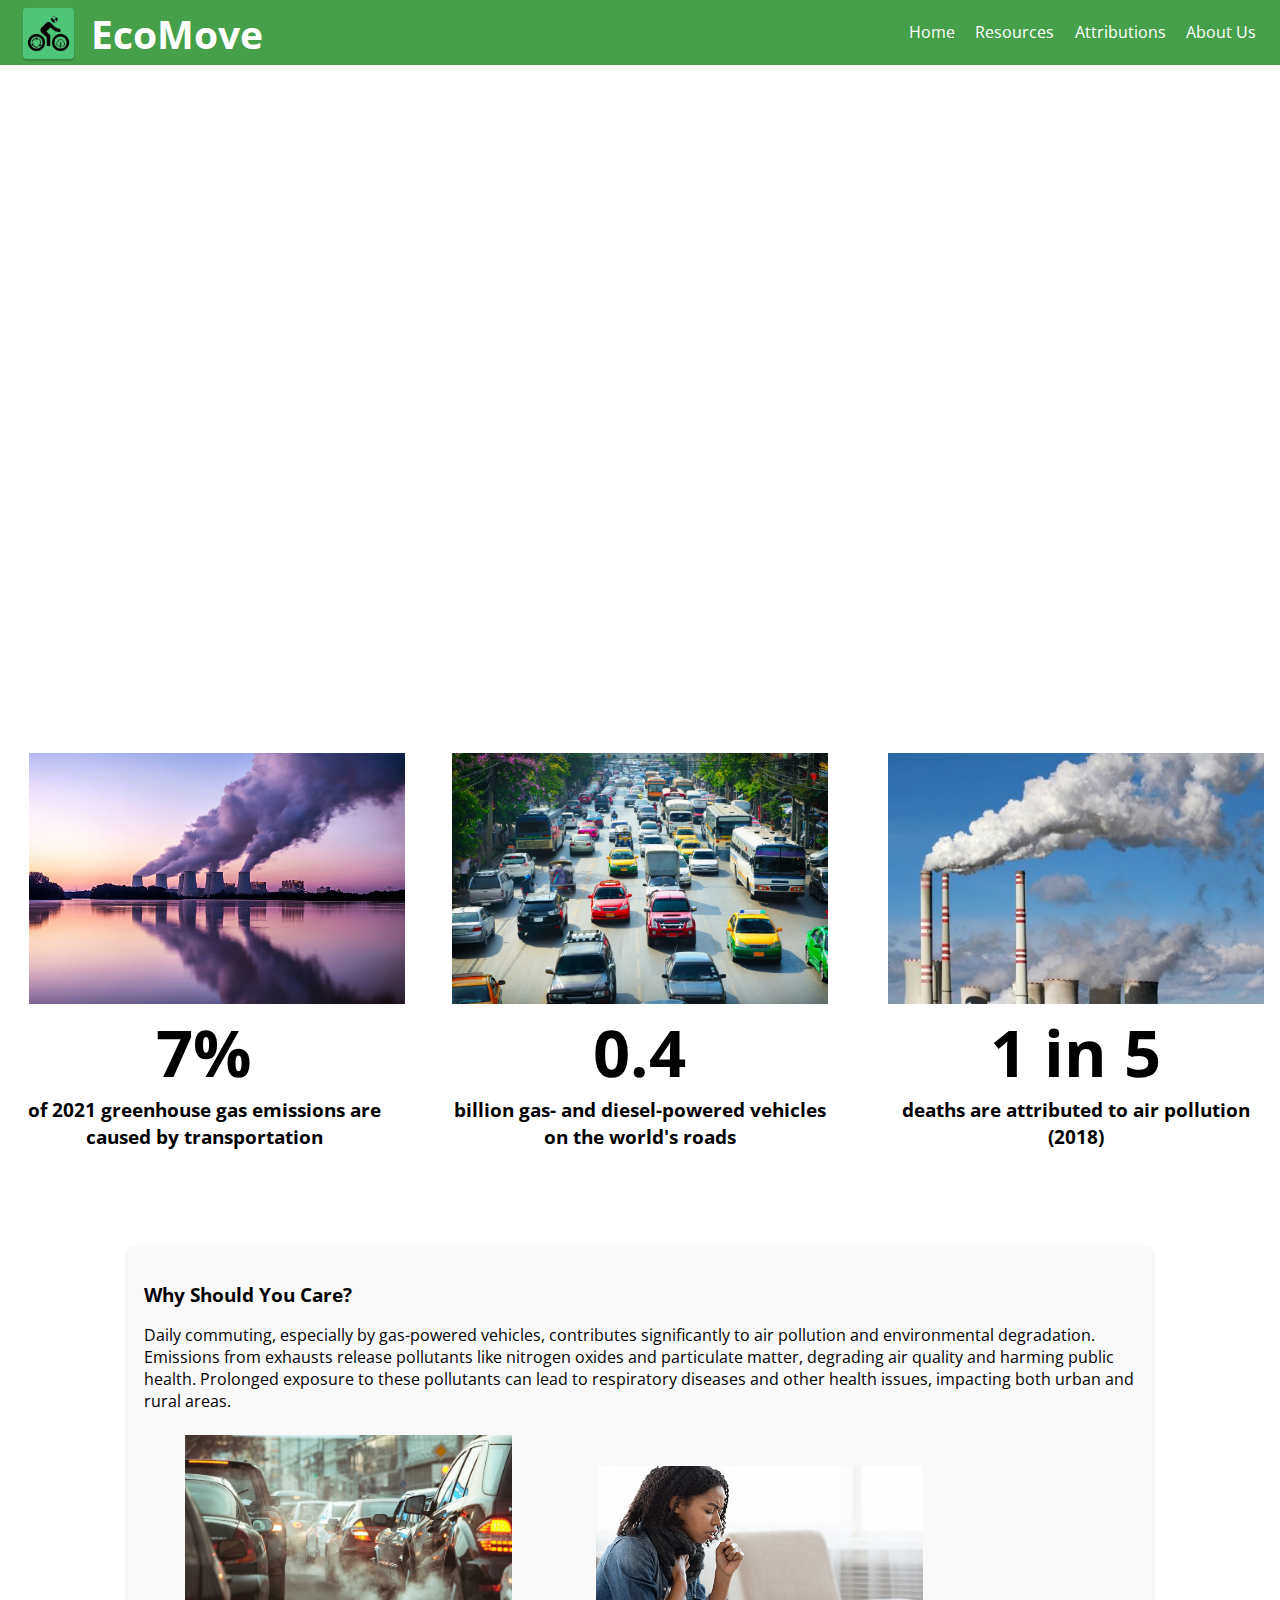
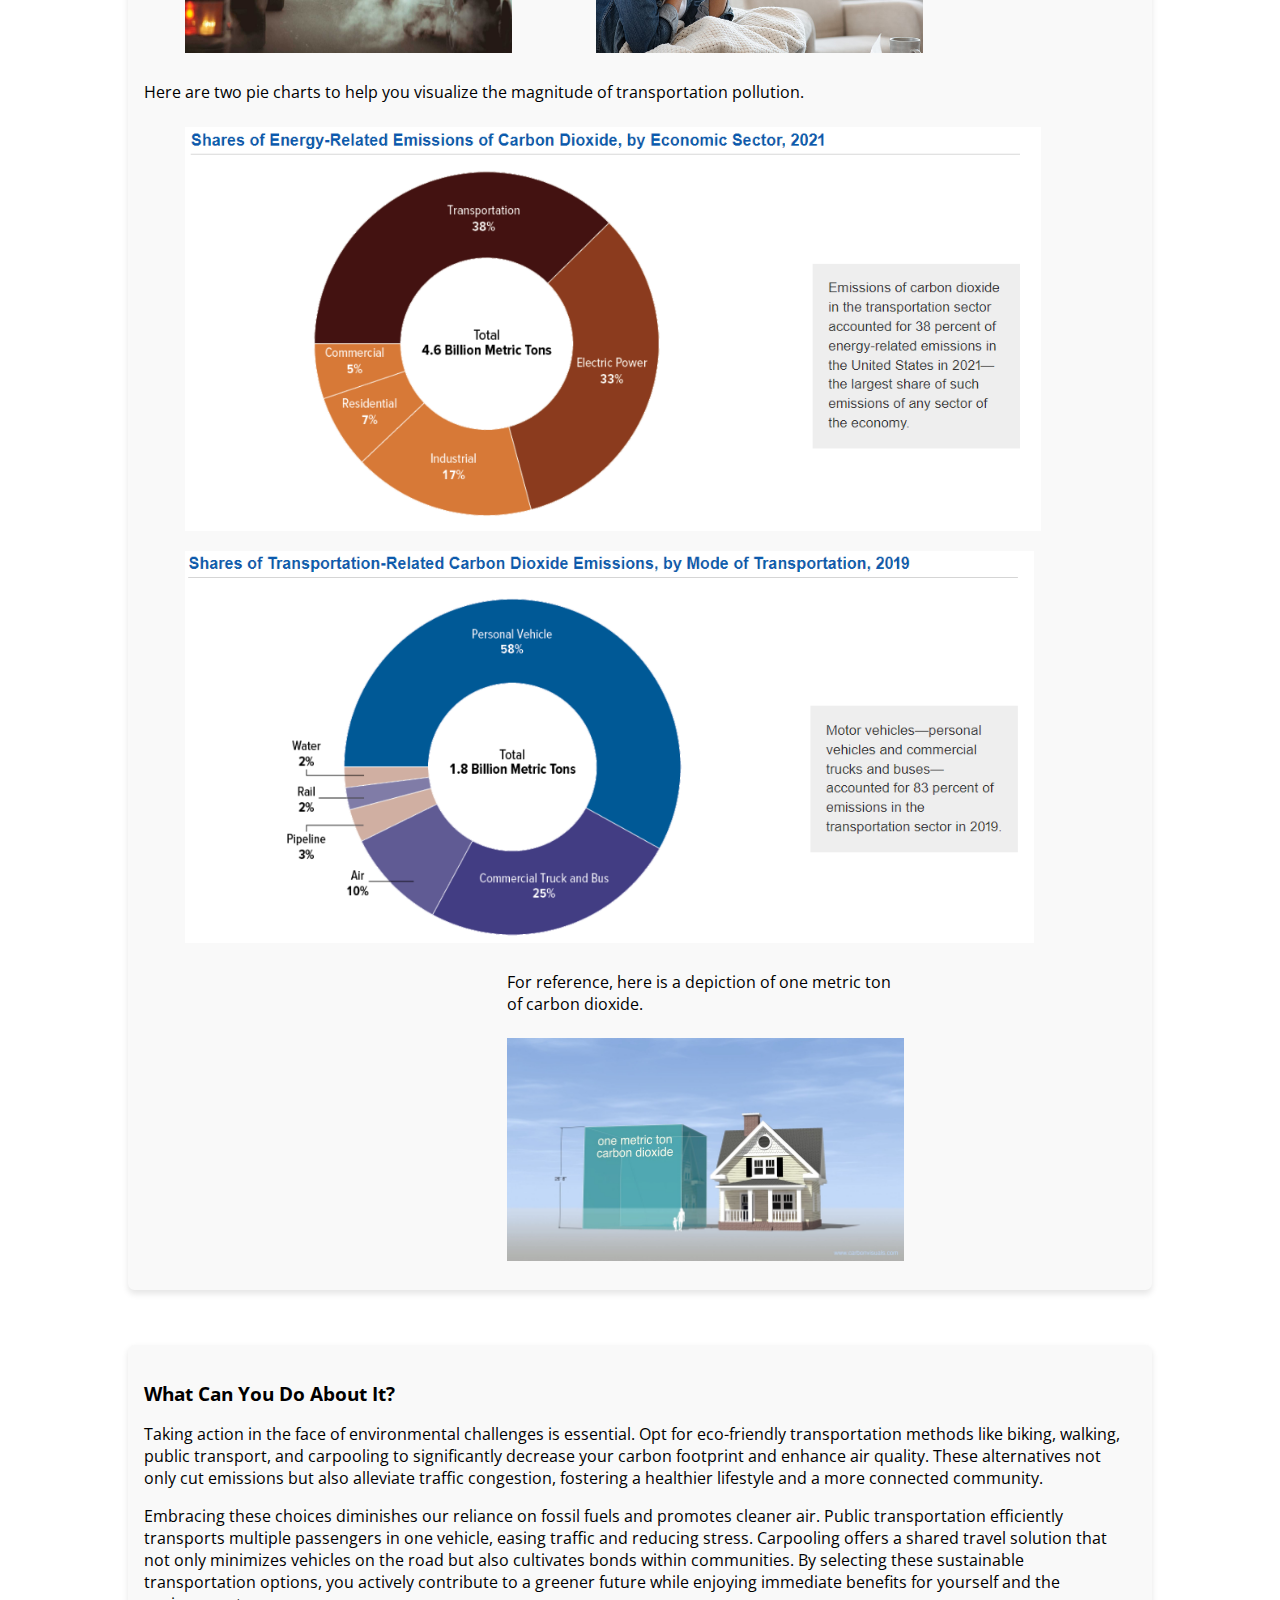
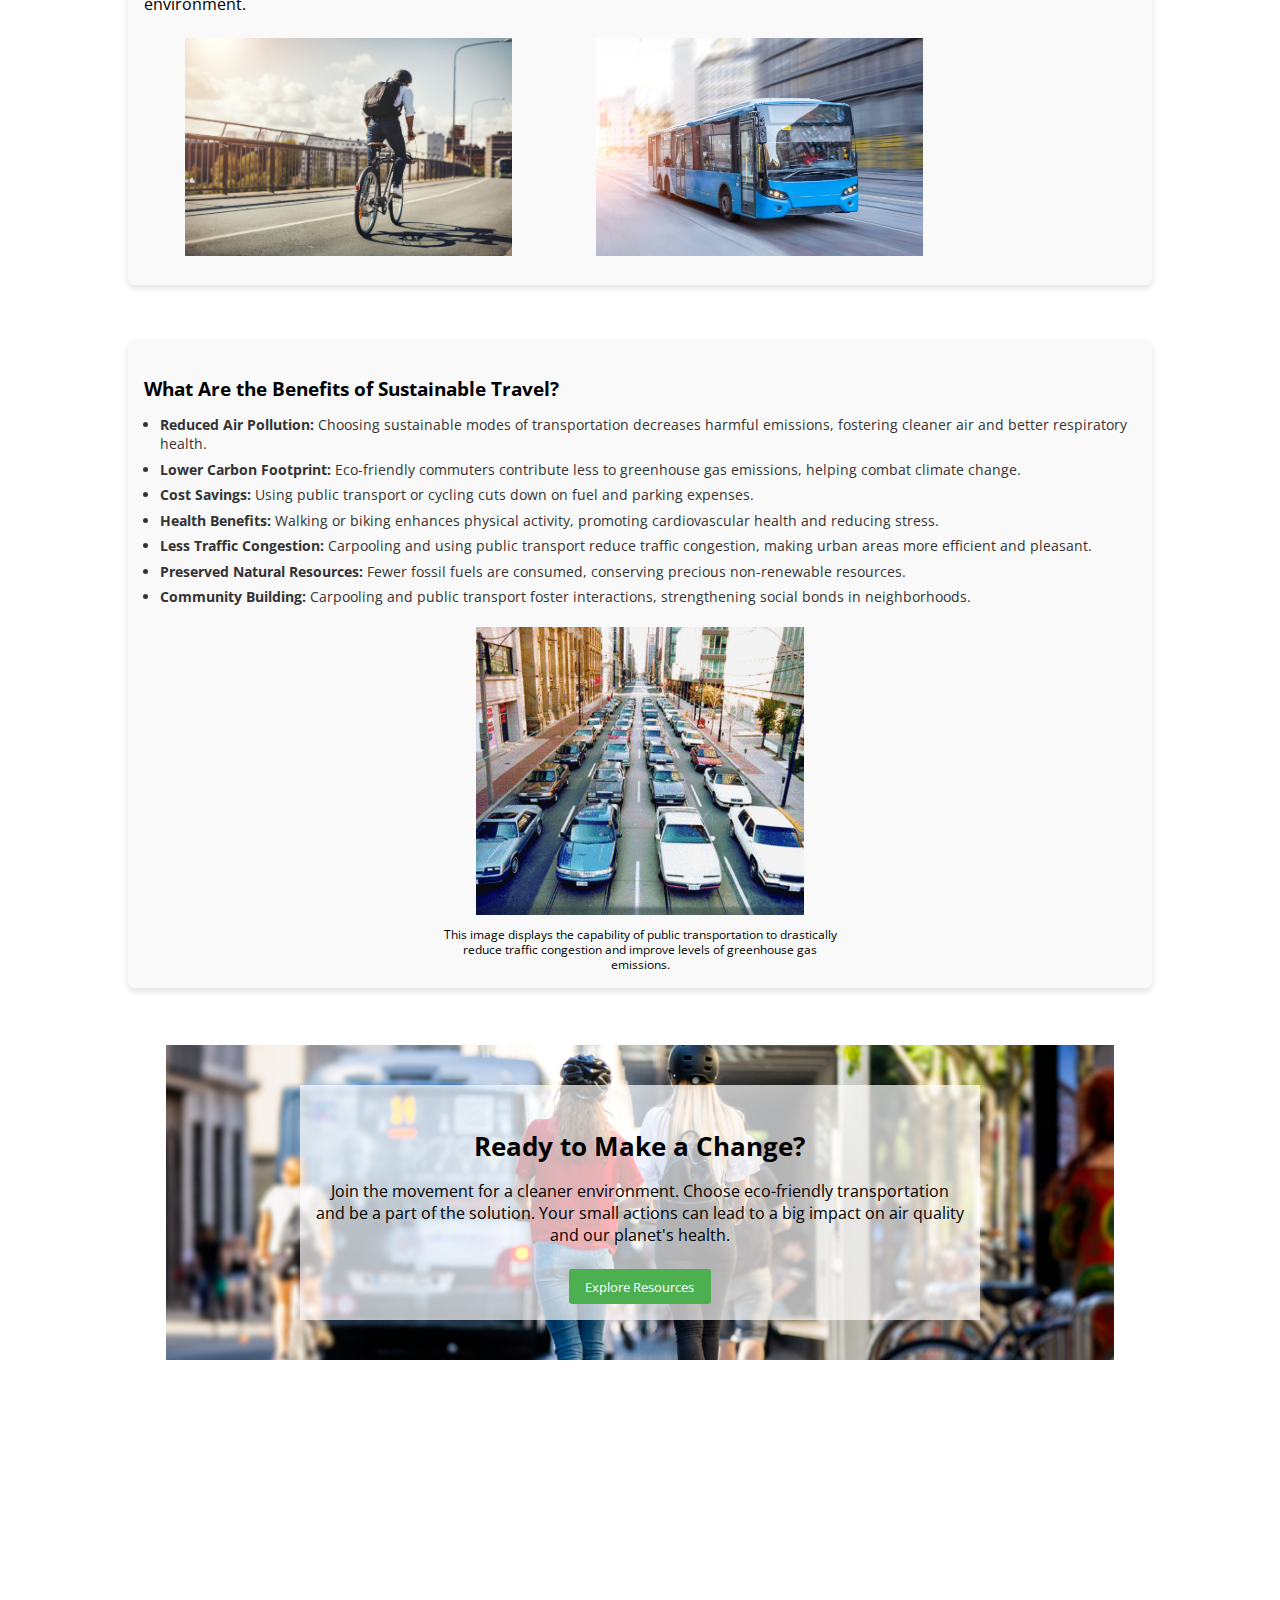
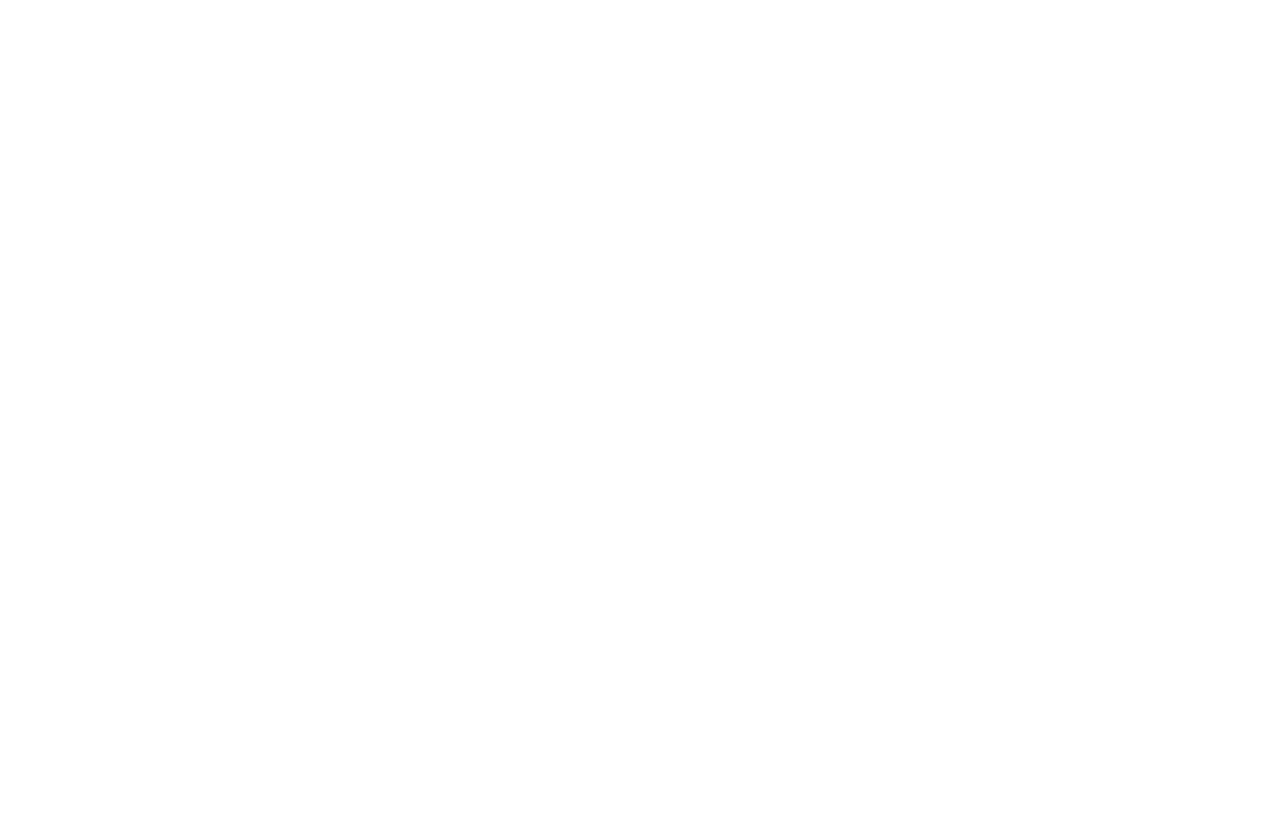
==== index.html @ 1f38a6b7 "Add files via upload" ====
<!DOCTYPE html>
<html lang="en">
<head>
    <meta charset="UTF-8">
    <meta name="viewport" content="width=device-width, initial-scale=1.0">
    <link rel="stylesheet" href="style.css">
    <title>EcoMove</title>

    <!-- Include Google Fonts -->
    <link rel="preconnect" href="https://fonts.googleapis.com">
    <link rel="preconnect" href="https://fonts.gstatic.com" crossorigin>
    <link href="https://fonts.googleapis.com/css2?family=Open+Sans:wght@300;400;500&display=swap" rel="stylesheet"> 
</head>

<body>

    <!-- Top Bar with Logo and Navigation Links -->
    <div class="top-bar">
        <div class="logo">
            <img src="images/logo.png" alt="EcoMove Logo">
            <span class="logo-text">EcoMove</span>
        </div>
        <nav class="navigation">
            <a href="index.html">Home</a>
            <a href="resources.html">Resources</a>
            <a href="attributions.html">Attributions</a>
            <a href="about-us.html">About Us</a>
        </nav>
    </div>

    <!-- Video Background with Intro Text -->
    <div class="video-container">
        <video autoplay loop muted>
            <source src="videos/forest_pan.mp4" type="video/mp4">
        </video>

        <!-- Introductory Text Overlaid on Video -->
        <div class="video-text">
            <h2>Join the Movement for a Greener Future</h2>
            <p>Empowering eco-friendly commutes to reduce pollution and restore nature.</p>
        </div>
    </div>

    <!-- Statistics Section -->
    <div class="statistics-container">
        <!-- Greenhouse Gas Emissions Statistic -->
        <div class="statistic">
            <img id="emission" src="images/emissions.jpg" alt="Emissions Image">
            <span class="percent" data-val="28%">0%</span>
            <p class="smaller-text"><strong>of 2021 greenhouse gas emissions are caused by transportation</strong></p>
        </div>
        <!-- Air Pollution Reduction Statistic -->
        <div class="statistic">
            <img src="images/cars.jpeg" alt="Cars in Traffic Image">
            <span class="num" data-val="1.2">0</span>
            <p class="smaller-text"><strong>billion gas- and diesel-powered vehicles on the world's roads</strong></p>
        </div>
        <!-- Electric Vehicle Adoption Statistic -->
        <div class="statistic">
            <img id="tesla" src="images/air-pollution.jpg" alt="Air Pollution Image">
            <span>1 in 5</span>
            <p class="smaller-text"><strong>deaths are attributed to air pollution (2018)</strong></p>
        </div>
    </div>


    <!-- About Us Section -->
    <div class="about-container">
        <!-- Why Should I Care? -->
        <div class="about-section">
            <h3>Why Should You Care?</h3>
            <p>Daily commuting, especially by gas-powered vehicles, contributes significantly to air pollution and environmental degradation. Emissions from exhausts release pollutants like nitrogen oxides and particulate matter, degrading air quality and harming public health. Prolonged exposure to these pollutants can lead to respiratory diseases and other health issues, impacting both urban and rural areas.</p>
            <img src="images/gas-guzzling-cars.jpg" alt="Cars Emitting Greenhouse Gases Image">
            <img src="images/respiratory-disease.jpg" alt="Respiratory Disease Image">

            <p>Here are two pie charts to help you visualize the magnitude of transportation pollution.</p> 
            <img class="data-viz" src="images/emissions_bysector_piechart.png" alt="Emissions By Economic Sector Pie Chart">
            <img class="data-viz" src="images/emissions_bymode_pichart.png" alt="Emissions By Mode of Transportation Pie Chart">

            <p class="reference">For reference, here is a depiction of one metric ton of carbon dioxide.</p>
            <img class="reference" src="images/metric-ton-co2.jpg" alt="Emissions By Mode of Transportation Pie Chart">

        </div>
        <!-- What Can I Do About It? -->
        <div class="about-section">
            <h3>What Can You Do About It?</h3>
            <p>Taking action in the face of environmental challenges is essential. Opt for eco-friendly transportation methods like biking, walking, public transport, and carpooling to significantly decrease your carbon footprint and enhance air quality. These alternatives not only cut emissions but also alleviate traffic congestion, fostering a healthier lifestyle and a more connected community.            </p>
            <p>Embracing these choices diminishes our reliance on fossil fuels and promotes cleaner air. Public transportation efficiently transports multiple passengers in one vehicle, easing traffic and reducing stress. Carpooling offers a shared travel solution that not only minimizes vehicles on the road but also cultivates bonds within communities. By selecting these sustainable transportation options, you actively contribute to a greener future while enjoying immediate benefits for yourself and the environment.            </p>
            <img src="images/biking.jpg" alt="Biking Image">
            <img src="images/public-bus.jpg" alt="Public Bus Image">


        </div>
        <!-- What Are the Benefits? -->
        <div class="about-section">
            <h3>What Are the Benefits of Sustainable Travel?</h3>
            <ul>
                <li><strong>Reduced Air Pollution:</strong> Choosing sustainable modes of transportation decreases harmful emissions, fostering cleaner air and better respiratory health.</li>
                <li><strong>Lower Carbon Footprint:</strong> Eco-friendly commuters contribute less to greenhouse gas emissions, helping combat climate change.</li>
                <li><strong>Cost Savings:</strong> Using public transport or cycling cuts down on fuel and parking expenses.</li>
                <li><strong>Health Benefits:</strong> Walking or biking enhances physical activity, promoting cardiovascular health and reducing stress.</li>
                <li><strong>Less Traffic Congestion:</strong> Carpooling and using public transport reduce traffic congestion, making urban areas more efficient and pleasant.</li>
                <li><strong>Preserved Natural Resources:</strong> Fewer fossil fuels are consumed, conserving precious non-renewable resources.</li>
                <li><strong>Community Building:</strong> Carpooling and public transport foster interactions, strengthening social bonds in neighborhoods.</li>
            </ul>
            <div class="image-container">
                <img src="images/congestion-reduced.gif" alt="Reduced Congestion due to Public Transportation Image">
                <p>This image displays the capability of public transportation to drastically reduce traffic congestion and improve levels of greenhouse gas emissions. </p>
            </div>

        </div>
    </div>

    <!-- Call to Action (CTA) Section -->
    <div class="cta-container" style="background-image: url('images/commute_irl.png'); background-repeat: no-repeat; background-position: center;">
        <div class="cta-section">
            <h3>Ready to Make a Change?</h3>
            <p>Join the movement for a cleaner environment. Choose eco-friendly transportation and be a part of the solution. Your small actions can lead to a big impact on air quality and our planet's health.</p>
            <a href="resources.html" class="resource-button">Explore Resources</a>
        </div>
    </div>

    <script src="script.js"></script>
</body>
</html>
---- style.css ----
/* index.html styling for Home Page */

body, html {
    margin: 0;
    padding: 0;
    height: 100%;
    font-family: 'Open Sans', sans-serif;
    zoom: 90%;
}

.container {
    padding: 10px 10%;
}

.top-bar {
    background-color: #45a049;
    display: flex;
    justify-content: space-between;
    align-items: center;
    padding: 1rem 20px;
    box-sizing: border-box;
    height: 5rem;
    font-size: 1.2rem;
}

.video-text {
    position: absolute;
    top: 50%; 
    left: 50%;
    transform: translate(-50%, -40%); 
    text-align: center;
    color: white;
}

.video-text h2 {
    font-size: 5rem;
    margin: 0;
    padding: 10px;
}

.video-text p {
    font-size: 2rem;
    margin: 0;
    padding: 10px;
}

.logo img {
    max-height: 5rem;
    margin-top: 1rem;
}

.logo span {
    margin-left: 0.5rem;
    font-size: 3rem;
    top: -1.3rem;
    color: white;
    position: relative;
}

.statistics-container {
    display: flex;
    justify-content: space-between;
    margin-top: 30px;
    flex-wrap: wrap;  
}

.statistic {
    text-align: center;
    width: calc(30% + 30px); 
    padding: 20px;
    box-sizing: border-box;
}

#emission {
    margin-left: 1rem;
}

.statistic img {
    max-width: 100%;
}

span {
    font-size: 5rem;
    font-weight: bold;
    margin: 0;
}

.smaller-text {
    font-size: 1.5rem;
    color: black;
    margin: 0;
}

.navigation a {
    color: white;
    text-decoration: none;
    margin: 0 10px;
}

.video-container {
    position: relative;
    width: 100%;
    height: 50rem;
    overflow: hidden;
}

video {
    width: 100%;
    height: 100%;
    object-fit: cover;
}

.statistics-section {
    background-color: white;
    width: 100%;
    height: 75rem;
    display: flex;
    flex-direction: column;
    justify-content: center;
    align-items: center;
    padding: 20px;
    box-sizing: border-box;
}

h1, p, span {
    text-align: center;
}

.about-container {
    display: flex;
    flex-direction: column; 
    margin: 50px 10%;

    
}

.about-section {
    flex: 1;
    padding: 20px;
    background-color: #f9f9f9;
    border-radius: 8px;
    box-shadow: 0px 4px 8px rgba(0, 0, 0, 0.1);
    margin-bottom: 20px;    
    text-align: left; 
    margin-top: 3rem;   
}

.about-section img {
    margin-top: 3rem;
    max-width: 33%;
    margin: 10px 50px;
}

.about-section h3 {
    font-size: 1.5rem;
    margin-bottom: 10px;
}


.about-section p {
    font-size: 1.2rem;
    color: black;
    text-align: left;
}

.about-section .data-viz {
    margin-top: 3rem;
    max-width: 100%;
    margin: 10px 50px;
    text-align: center;
}

.about-section .reference {
    margin-left: 28rem;  
    max-width: 40%;
    text-align: match-parent;
}

.image-container {
    flex: 1;
    text-align: center;
}

.image-container p {
    font-size: 0.9rem; 
    color: black;
    text-align: center;
    margin: 0px 30%;
}

.about-section ul {
    list-style-type: disc;
    margin-left: 20px;
    padding: 0;
}

.about-section li {
    font-size: 1.1rem;
    color: #333;
    margin-bottom: 8px;
}


/* resources.html */

.resources-container {
    display: flex;
    flex-wrap: wrap;
    justify-content: space-between;
    margin: 20px 10%;
    text-align: center;
}

.resources-container h2 {
    margin: 20px 10%;
}

#resource-h2 {
    margin: 20px 20%;

}

.resource {
    flex-basis: calc(33.33% - 20px);
    padding: 0.2rem;
    background-color: #f9f9f9;
    border-radius: 8px;
    box-shadow: 0px 4px 8px rgba(0, 0, 0, 0.1);
    margin-top: 3rem;
    text-align: center;

}

.resource h3 {
    font-size: 1.5rem;
    margin-bottom: 10px;
}

.resource p {
    font-size: 1.2rem;
    color: black;
}

.resource-button {
    display: inline-block;
    margin-top: 10px;
    padding: 10px 20px;
    background-color: #4CAF50;
    color: white;
    text-decoration: none;
    border-radius: 4px;
    transition: background-color 0.3s;
}

.resource-button:hover {
    background-color: #45a049;
}

.resource img {
    margin-top: 3rem;
    max-width: 100%;
}

/* About Us Page for about-us.html */

.profile-container {
    display: flex;
    justify-content: center;
    align-items: center;
    margin: 50px 10%;
}

.profile {
    text-align: center;
}

.profile img {
    max-width: 200px;
    margin-bottom: 20px;
    border-radius: 15%;
}

.profile h2 {
    font-size: 4rem;
    margin: 10px 0;
    color: black;
}

.profile p {
    font-size: 1.5rem;
    color: black;    
}

.profile .school-year {
    font-size: 2rem;
    color: black;    
}


/* Call to Action (CTA) Section */
.cta-container {
    text-align: center;
    padding: 50px 0;
}

.cta-section {
    margin: 0 auto;
    max-width: 800px;
    background-color: rgba(255, 255, 255, 0.7); padding: 20px;
}

.cta-section h3 {
    font-size: 2rem;
    margin-bottom: 20px;
}

.cta-section p {
    font-size: 1.2rem;
    color: black;
}

.cta-button {
    margin-top: 30px;
}

.cta-button a {
    display: inline-block;
    padding: 10px 20px;
    background-color: #4CAF50;
    color: white;
    text-decoration: none;
    border-radius: 4px;
    transition: background-color 0.3s;
}

.cta-button a:hover {
    background-color: #45a049;
}

/* Attributions Page */


.attributions-section {
    text-align: center;
    padding: 20px 10%;
}

.attributions-section h1, h2 {
    margin-bottom: 20px;
}

.attribution-bar {
    background-color: #f9f9f9;
    border-radius: 8px;
    box-shadow: 0px 4px 8px rgba(0, 0, 0, 0.1);
    padding: 20px;
    margin: 20px 0;
    text-align: left;
    
}

.attribution-bar h2 {
    font-size: 1.5rem;
    margin-bottom: 2    rem;
}

.attribution-bar p {
    font-size: 1.2rem;
    color: black;
    margin: 0;
    text-align: left;
}
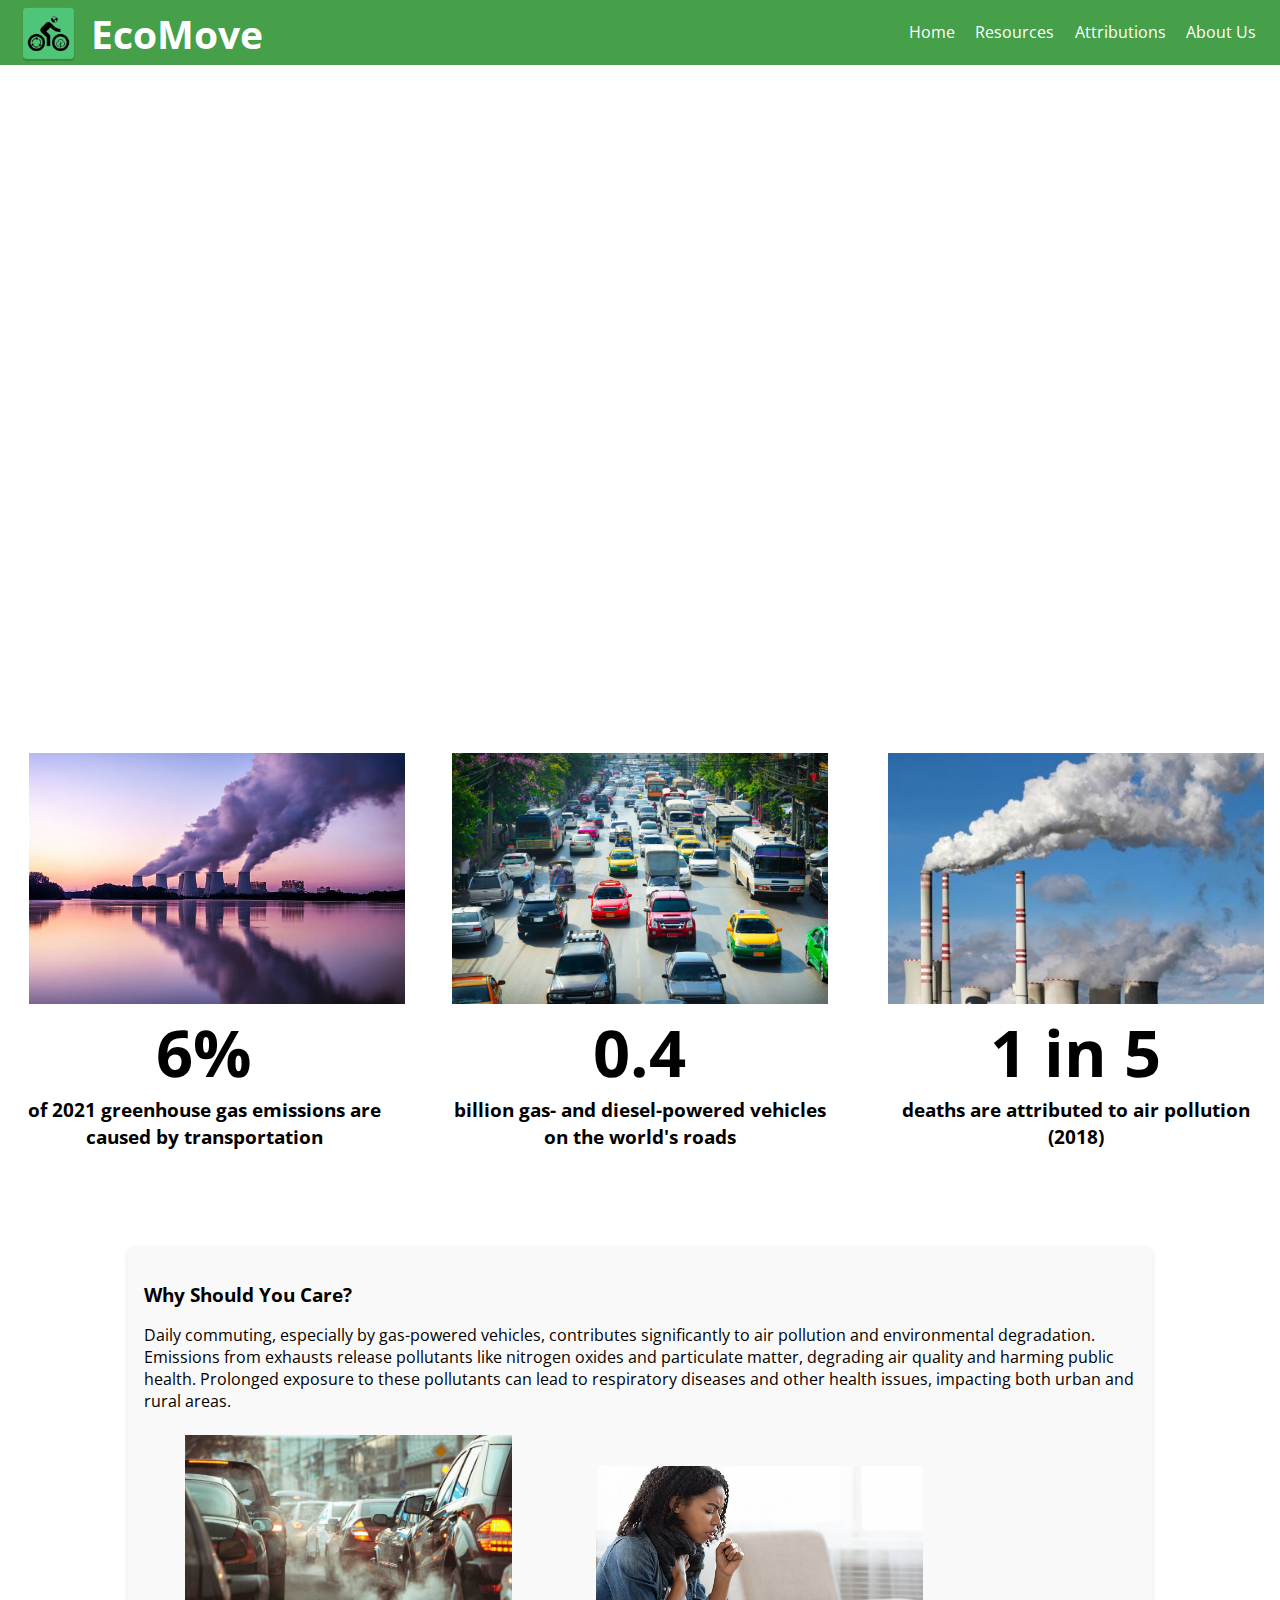
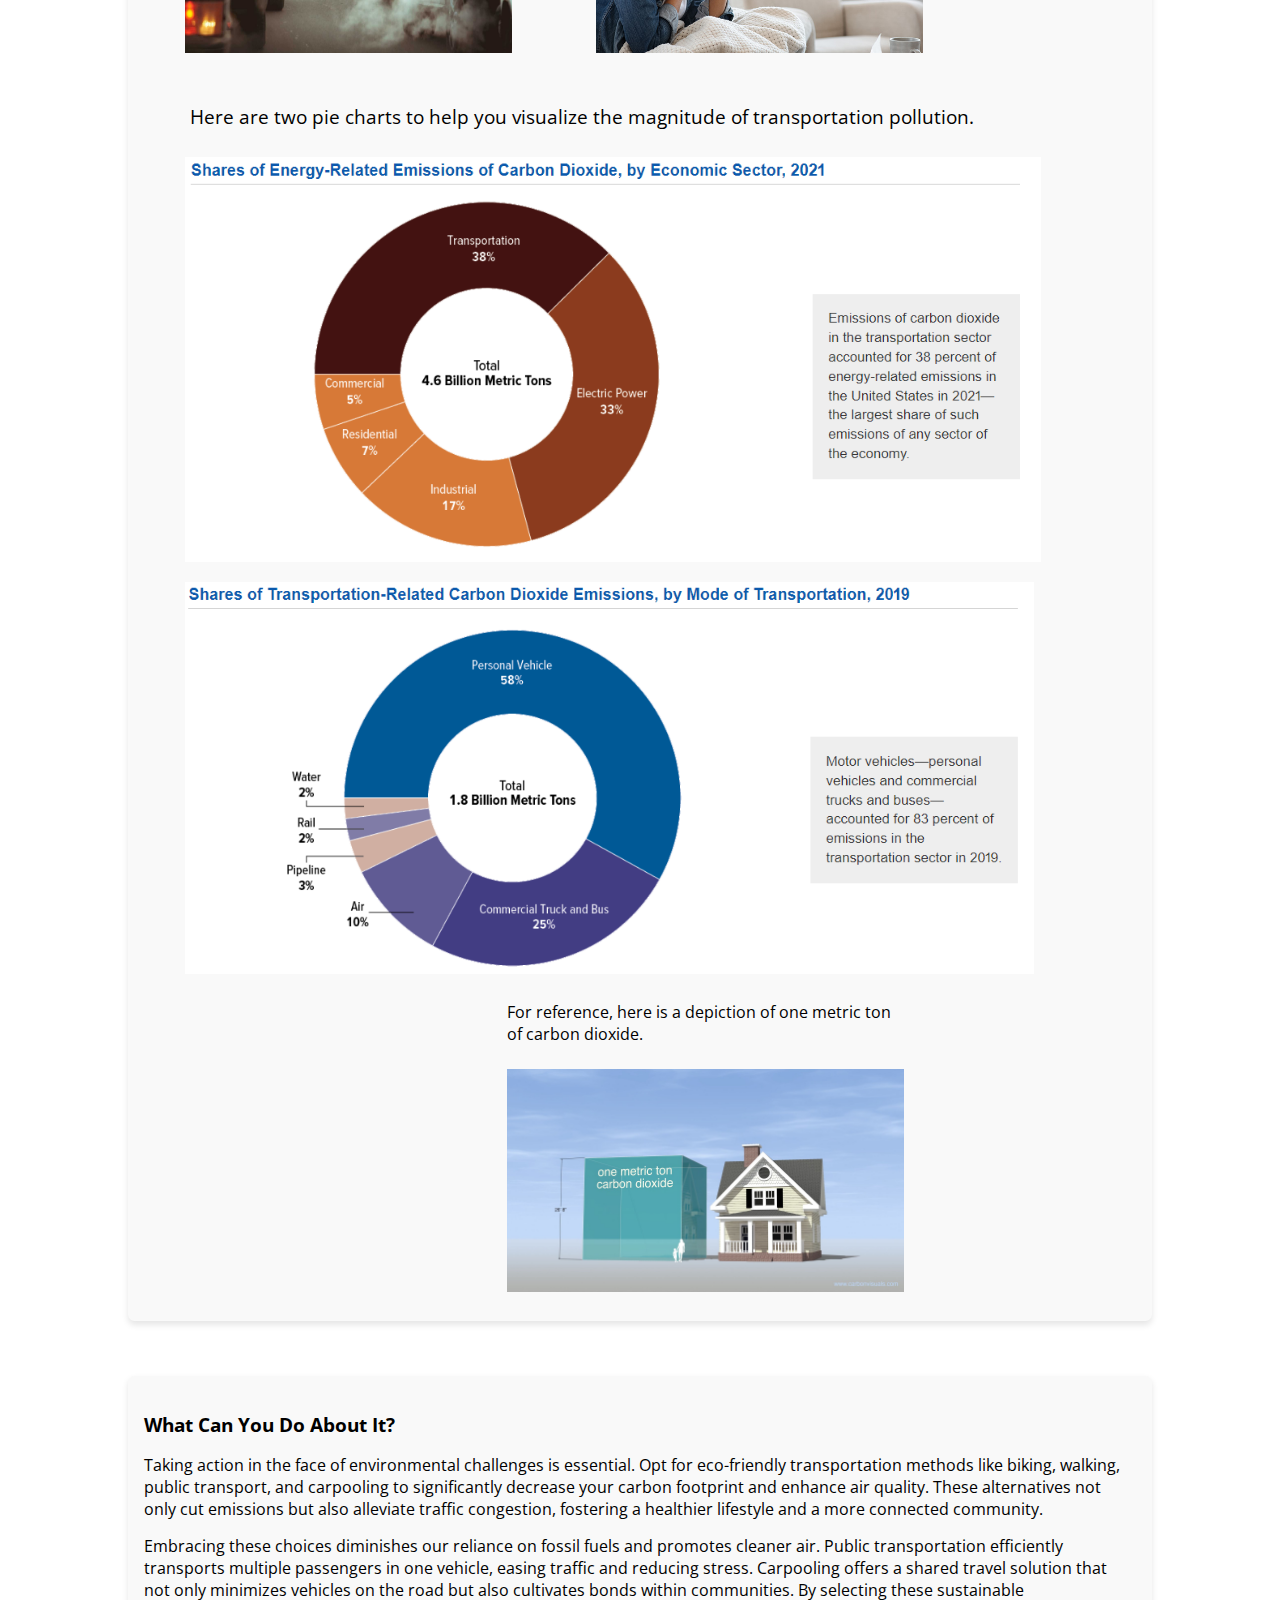
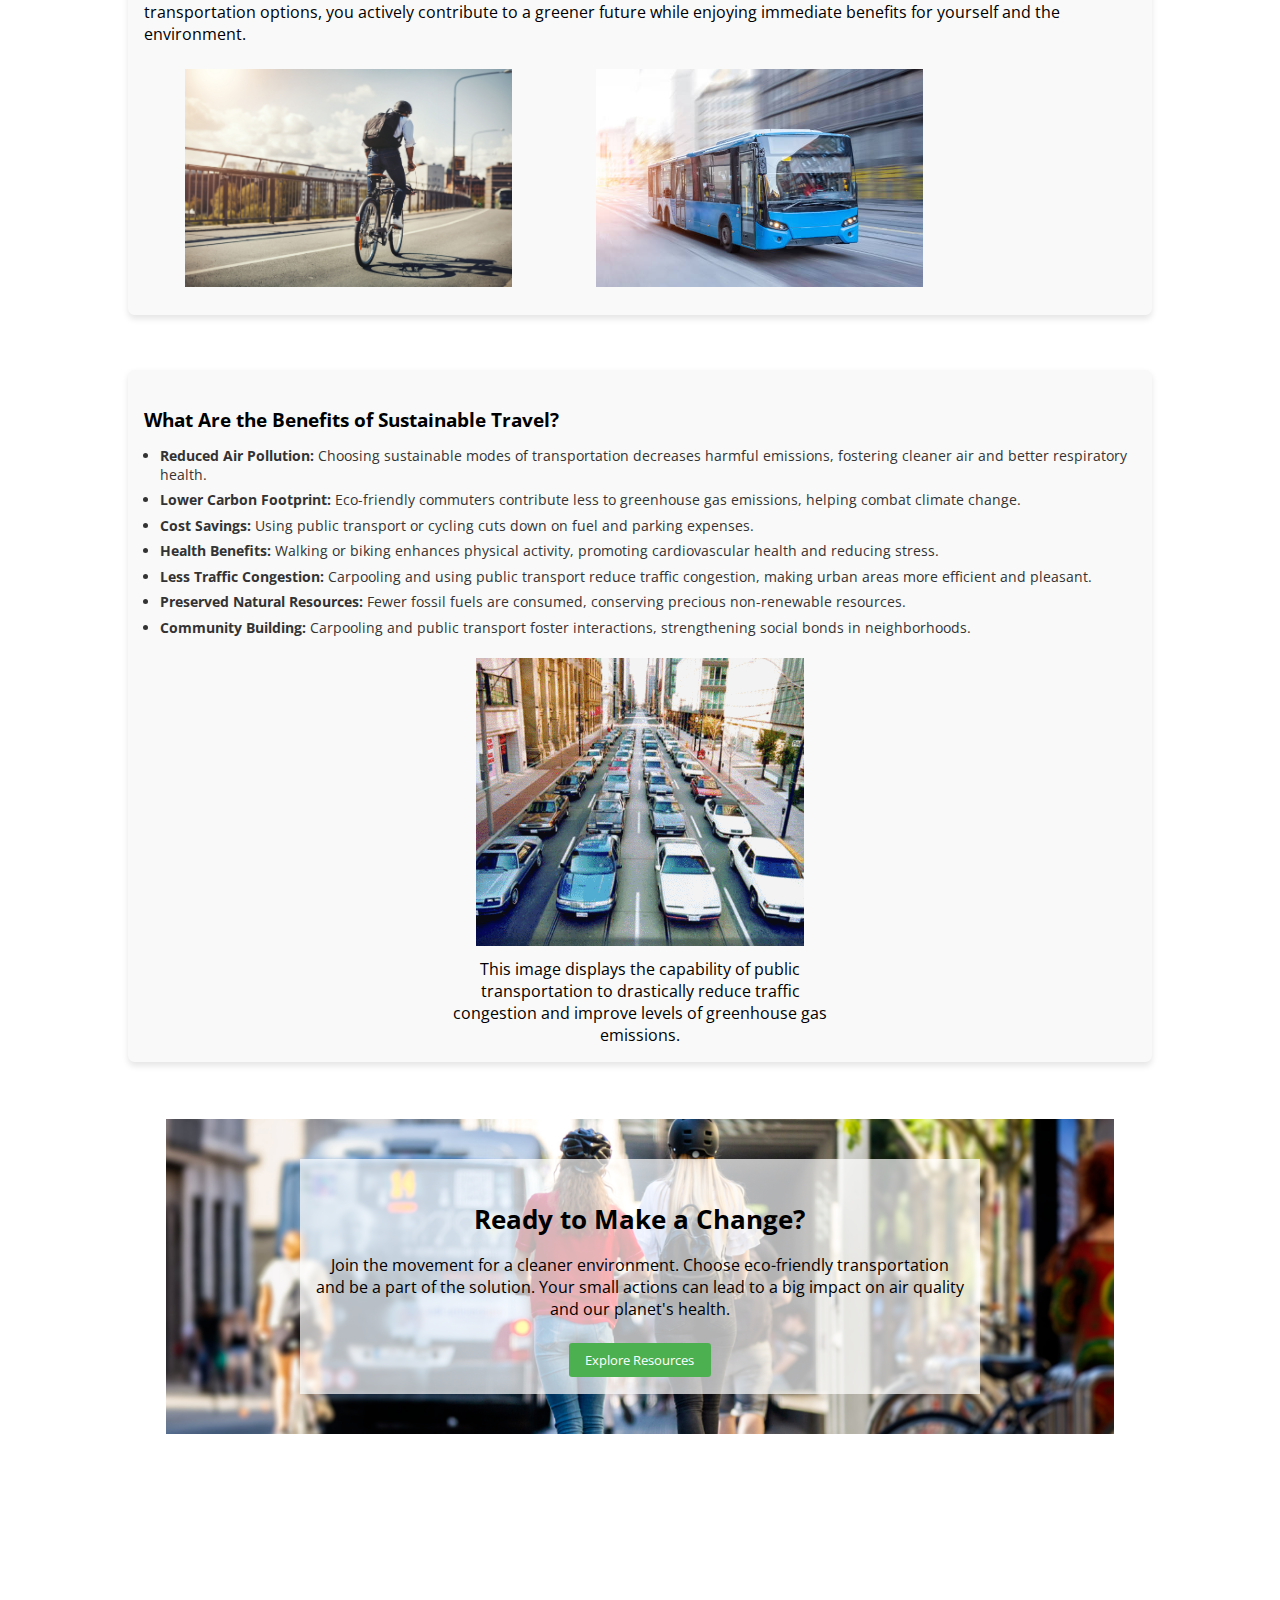
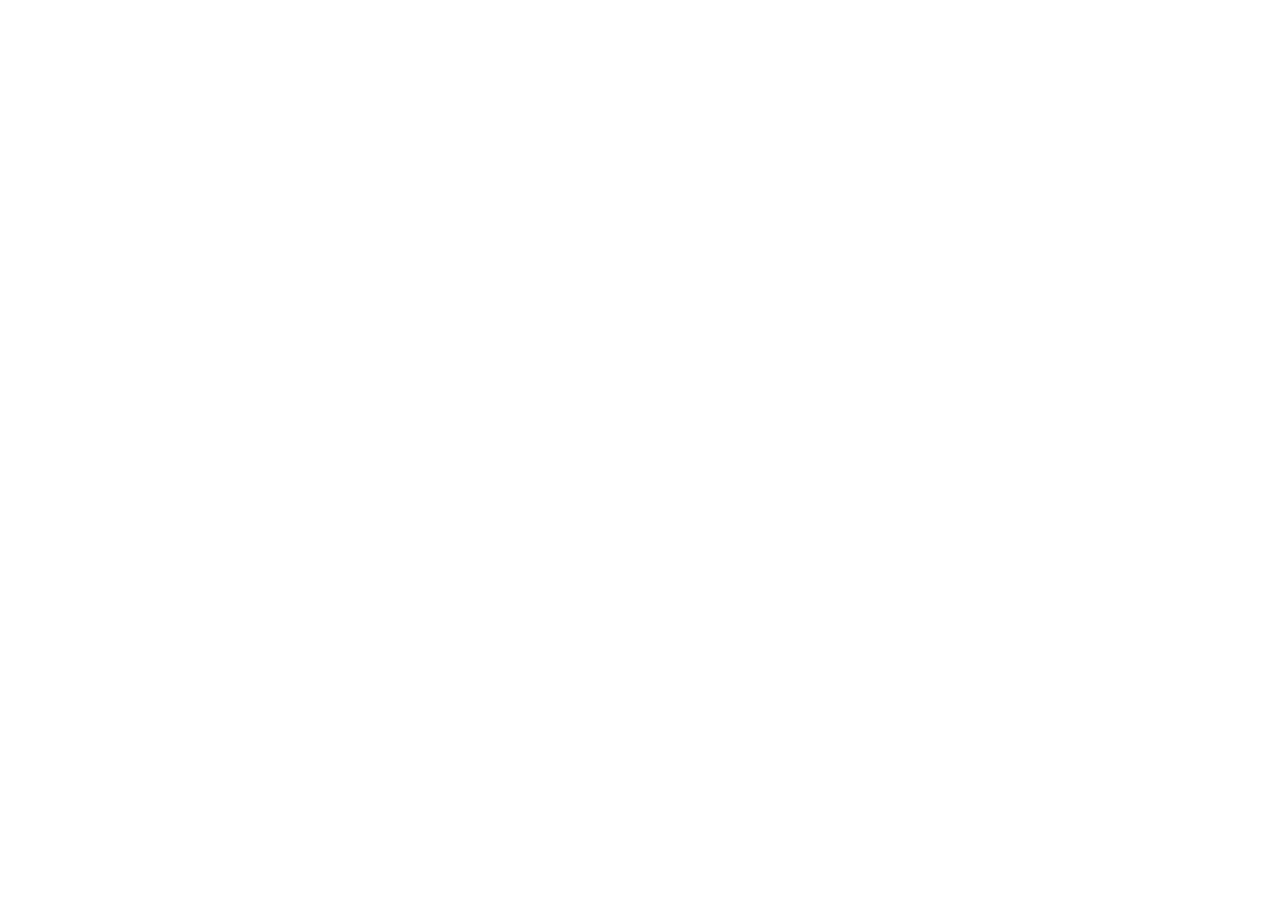
==== commit 00e1db2b: "Update index.html" ====
--- a/index.html
+++ b/index.html
@@ -73,7 +73,9 @@
             <img src="images/gas-guzzling-cars.jpg" alt="Cars Emitting Greenhouse Gases Image">
             <img src="images/respiratory-disease.jpg" alt="Respiratory Disease Image">
 
-            <p>Here are two pie charts to help you visualize the magnitude of transportation pollution.</p> 
+            <br><br>
+
+            <p id="pie-chart">Here are two pie charts to help you visualize the magnitude of transportation pollution.</p> 
             <img class="data-viz" src="images/emissions_bysector_piechart.png" alt="Emissions By Economic Sector Pie Chart">
             <img class="data-viz" src="images/emissions_bymode_pichart.png" alt="Emissions By Mode of Transportation Pie Chart">
 
--- a/style.css
+++ b/style.css
@@ -156,6 +156,11 @@
     margin-bottom: 10px;
 }
 
+#pie-chart {
+    font-size: 1.5rem;
+    margin-left: 3.5rem;
+}
+
 
 .about-section p {
     font-size: 1.2rem;
@@ -182,7 +187,7 @@
 }
 
 .image-container p {
-    font-size: 0.9rem; 
+    font-size: 1.2rem; 
     color: black;
     text-align: center;
     margin: 0px 30%;
@@ -369,4 +374,4 @@
     color: black;
     margin: 0;
     text-align: left;
-}+}
